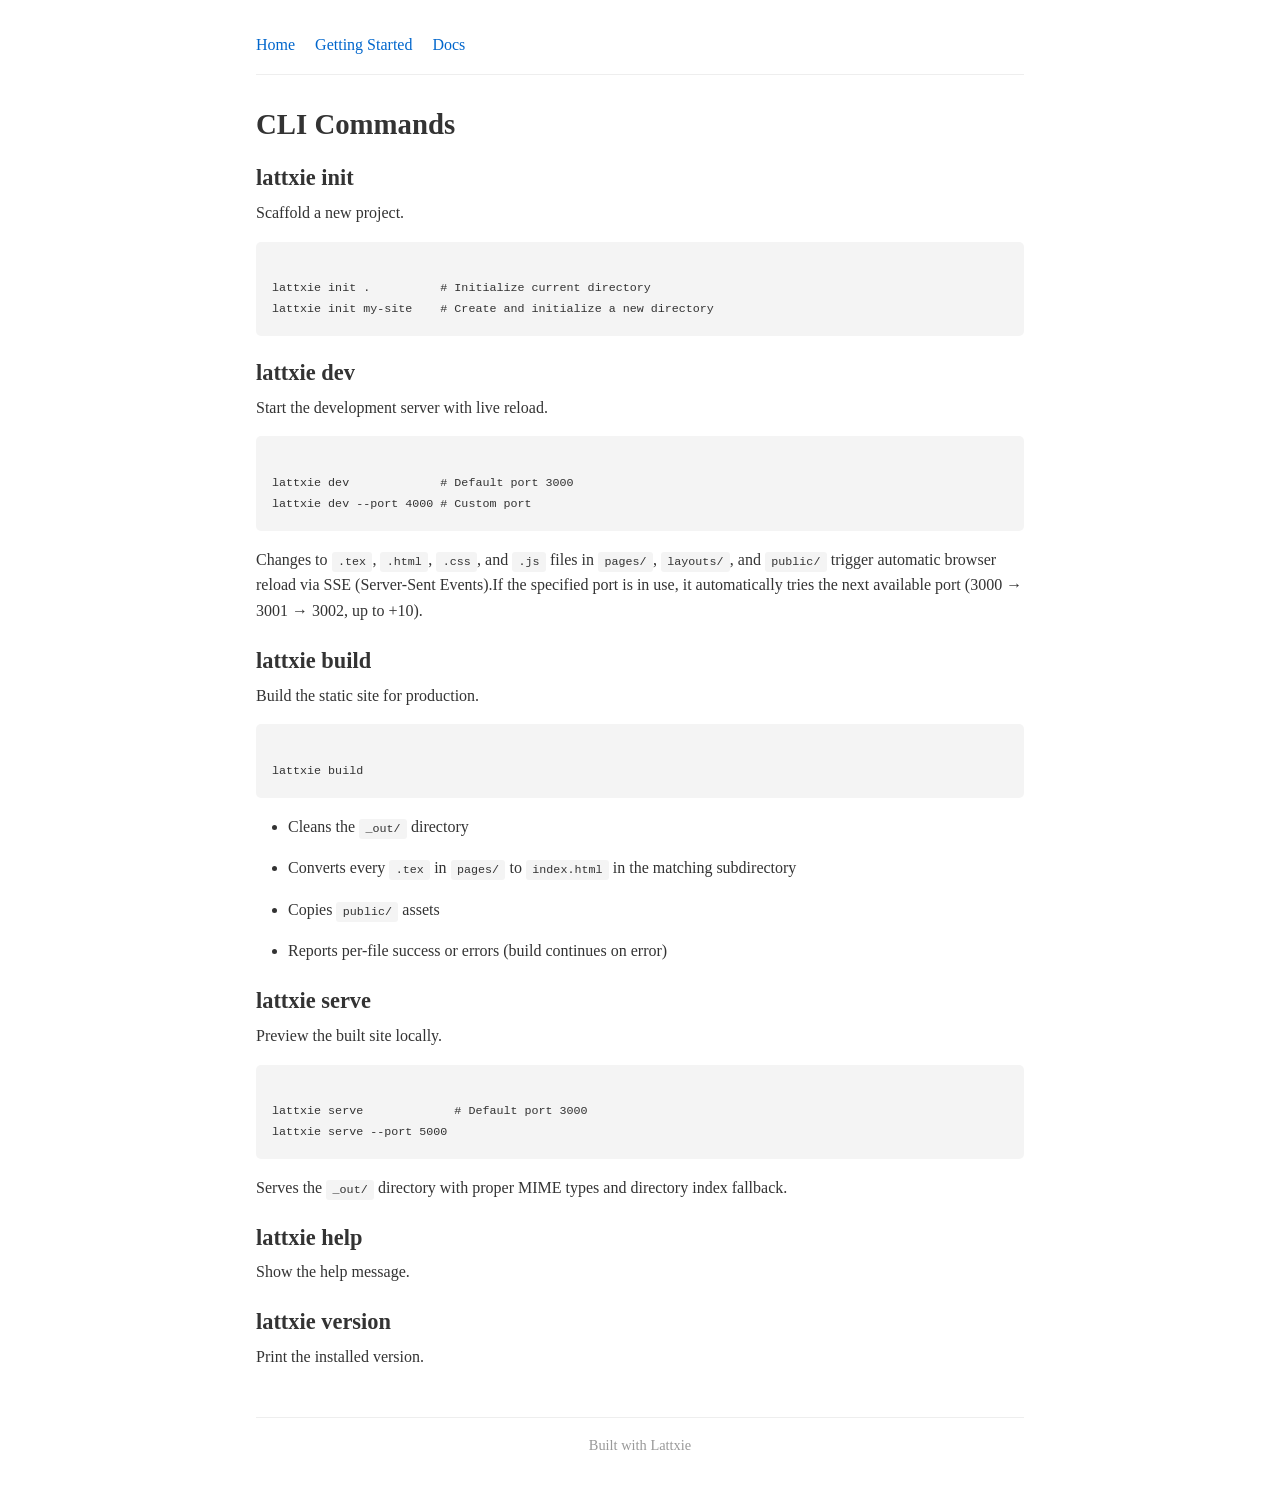
==== docs/commands/index.html @ a6fe91aa "Deploy docs site" ====
<!DOCTYPE html>
<html lang="en">
<head>
<meta charset="UTF-8">
<meta name="viewport" content="width=device-width, initial-scale=1">
<title>CLI Commands</title>
<link rel="stylesheet" href="/styles.css">
</head>
<body>
<header>
  <nav>
    <a href="/">Home</a>
    <a href="/getting-started">Getting Started</a>
    <a href="/docs">Docs</a>
  </nav>
</header>
<main>
<h2>CLI Commands</h2><h3>lattxie init</h3><p>Scaffold a new project.</p><pre><code>
lattxie init .          # Initialize current directory
lattxie init my-site    # Create and initialize a new directory
</code></pre><h3>lattxie dev</h3><p>Start the development server with live reload.</p><pre><code>
lattxie dev             # Default port 3000
lattxie dev --port 4000 # Custom port
</code></pre><p>Changes to <code>.tex</code>, <code>.html</code>, <code>.css</code>, and <code>.js</code> files in <code>pages/</code>, <code>layouts/</code>, and <code>public/</code> trigger automatic browser reload via SSE (Server-Sent Events).If the specified port is in use, it automatically tries the next available port (3000 → 3001 → 3002, up to +10).</p><h3>lattxie build</h3><p>Build the static site for production.</p><pre><code>
lattxie build
</code></pre><ul>
    <li><p>Cleans the <code>_out/</code> directory
  </p></li>
    <li><p>Converts every <code>.tex</code> in <code>pages/</code> to <code>index.html</code> in the matching subdirectory
  </p></li>
    <li><p>Copies <code>public/</code> assets
  </p></li>
    <li><p>Reports per-file success or errors (build continues on error)
</p></li>
</ul><h3>lattxie serve</h3><p>Preview the built site locally.</p><pre><code>
lattxie serve             # Default port 3000
lattxie serve --port 5000
</code></pre><p>Serves the <code>_out/</code> directory with proper MIME types and directory index fallback.</p><h3>lattxie help</h3><p>Show the help message.</p><h3>lattxie version</h3><p>Print the installed version.
</p>
</main>
<footer>
  <p>Built with Lattxie</p>
</footer>
</body>
</html>
---- styles.css ----
* {
  margin: 0;
  padding: 0;
  box-sizing: border-box;
}

body {
  font-family: Georgia, 'Times New Roman', Times, serif;
  line-height: 1.6;
  color: #333;
  max-width: 800px;
  margin: 0 auto;
  padding: 2rem 1rem;
}

header {
  margin-bottom: 2rem;
  padding-bottom: 1rem;
  border-bottom: 1px solid #eee;
}

nav a {
  text-decoration: none;
  color: #0066cc;
  margin-right: 1rem;
}

nav a:hover {
  text-decoration: underline;
}

h1, h2, h3, h4, h5 {
  margin-top: 1.5rem;
  margin-bottom: 0.5rem;
  line-height: 1.2;
}

h2 { font-size: 1.8rem; }
h3 { font-size: 1.4rem; }
h4 { font-size: 1.2rem; }

p {
  margin-bottom: 1rem;
}

ul, ol {
  margin-bottom: 1rem;
  padding-left: 2rem;
}

li {
  margin-bottom: 0.25rem;
}

code {
  background: #f4f4f4;
  padding: 0.2rem 0.4rem;
  border-radius: 3px;
  font-size: 0.9em;
}

pre {
  background: #f4f4f4;
  padding: 1rem;
  border-radius: 5px;
  overflow-x: auto;
  margin-bottom: 1rem;
}

pre code {
  background: none;
  padding: 0;
}

blockquote {
  border-left: 3px solid #0066cc;
  padding-left: 1rem;
  margin-left: 0;
  margin-bottom: 1rem;
  color: #666;
}

a {
  color: #0066cc;
}

img {
  max-width: 100%;
  height: auto;
}

footer {
  margin-top: 3rem;
  padding-top: 1rem;
  border-top: 1px solid #eee;
  text-align: center;
  color: #999;
  font-size: 0.9rem;
}

.math-inline {
  font-style: italic;
}

.math-display {
  text-align: center;
  margin: 1rem 0;
  font-size: 1.1em;
}

.abstract {
  background: #f9f9f9;
  padding: 1rem;
  border-radius: 5px;
  margin-bottom: 1rem;
  font-style: italic;
}
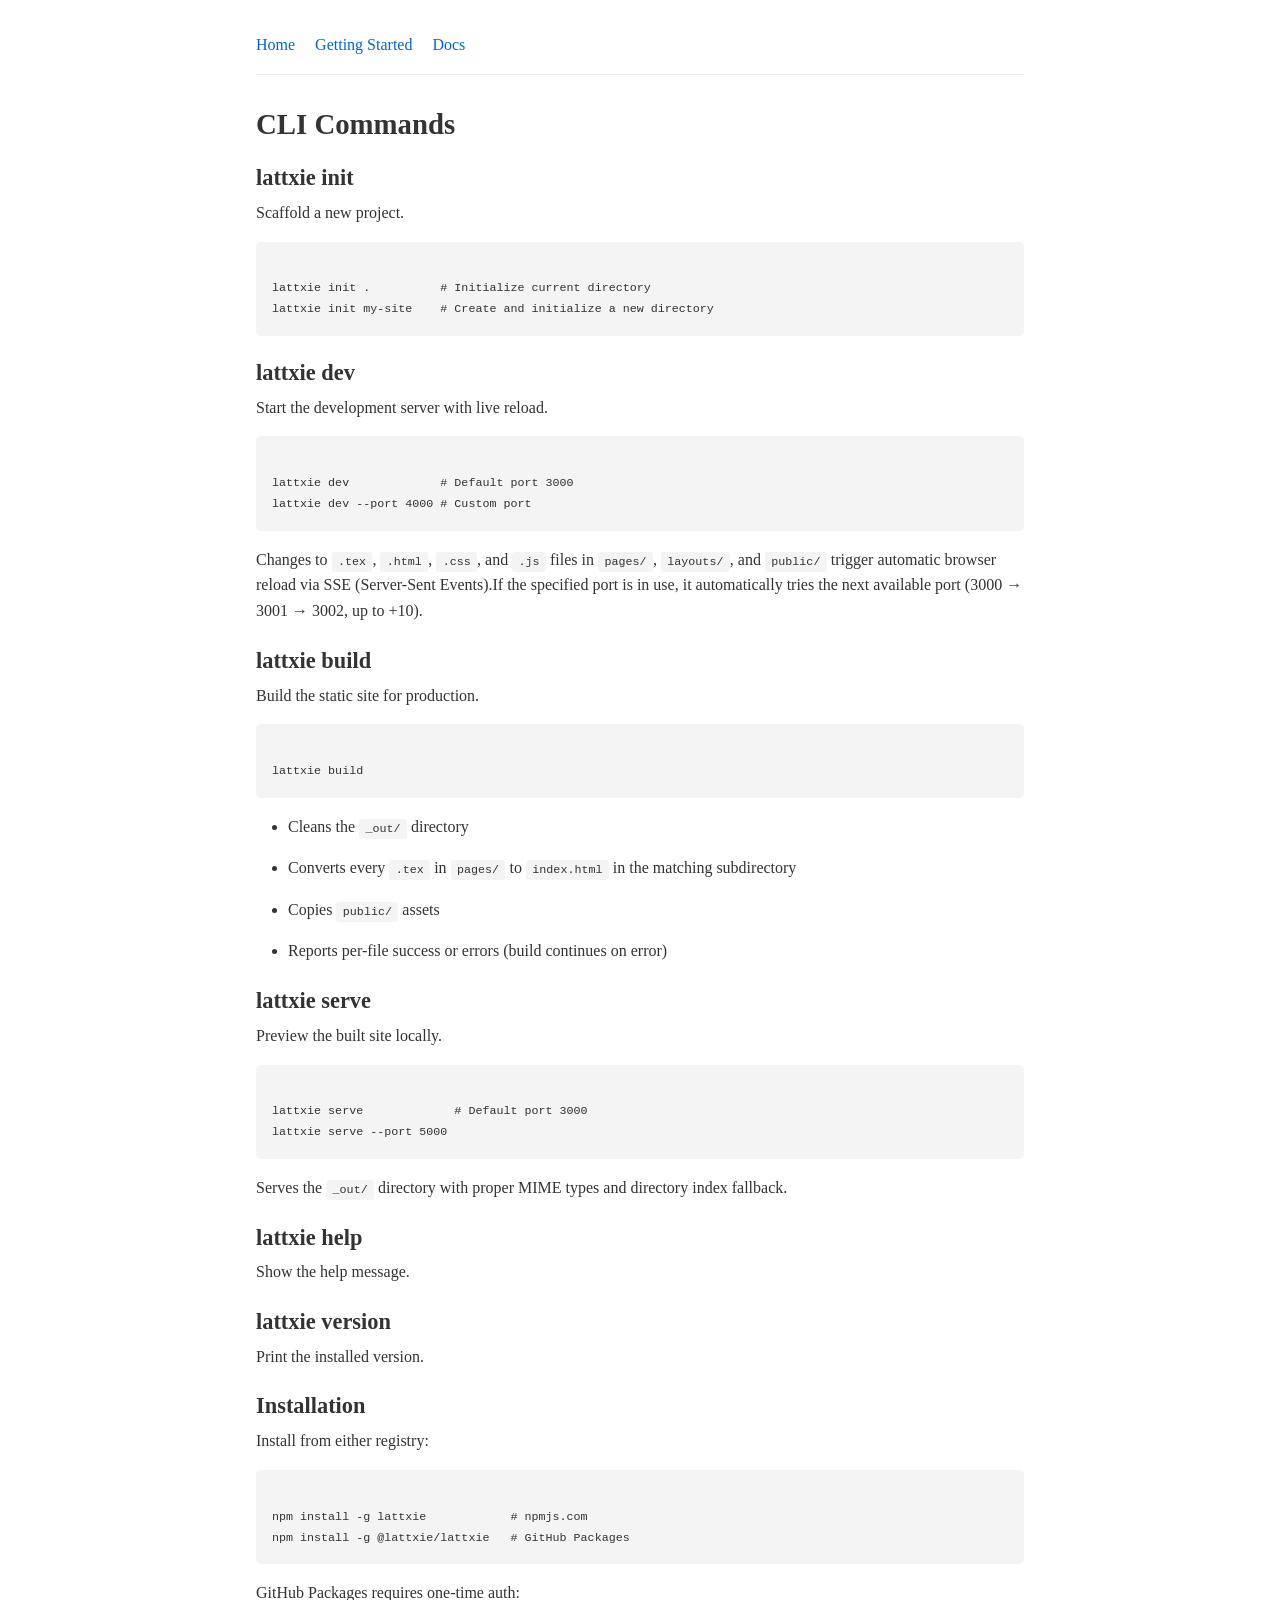
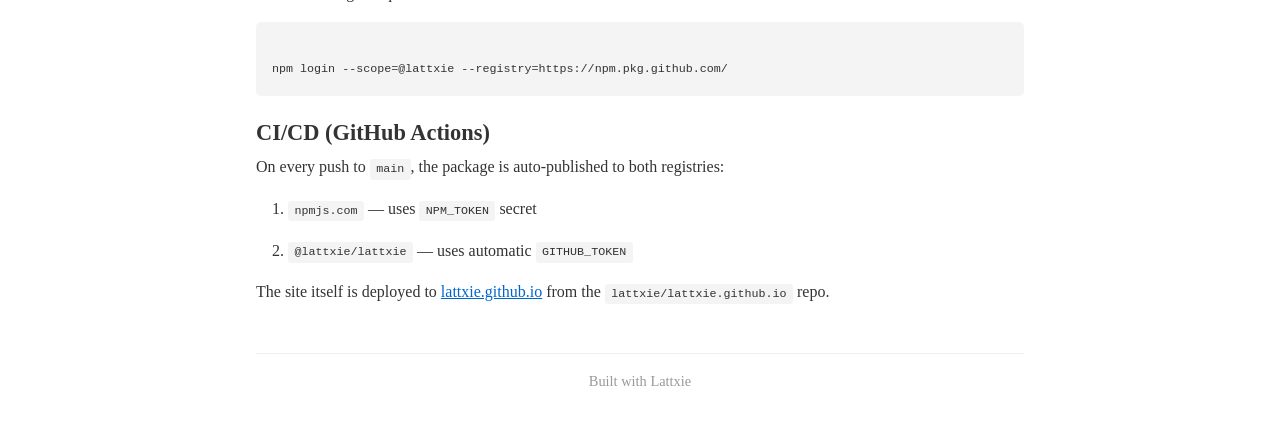
==== commit 623d1df4: "Update install instructions, add CI publishing docs" ====
--- a/docs/commands/index.html
+++ b/docs/commands/index.html
@@ -35,7 +35,16 @@
 </ul><h3>lattxie serve</h3><p>Preview the built site locally.</p><pre><code>
 lattxie serve             # Default port 3000
 lattxie serve --port 5000
-</code></pre><p>Serves the <code>_out/</code> directory with proper MIME types and directory index fallback.</p><h3>lattxie help</h3><p>Show the help message.</p><h3>lattxie version</h3><p>Print the installed version.
+</code></pre><p>Serves the <code>_out/</code> directory with proper MIME types and directory index fallback.</p><h3>lattxie help</h3><p>Show the help message.</p><h3>lattxie version</h3><p>Print the installed version.</p><h3>Installation</h3><p>Install from either registry:</p><pre><code>
+npm install -g lattxie            # npmjs.com
+npm install -g @lattxie/lattxie   # GitHub Packages
+</code></pre><p>GitHub Packages requires one-time auth:</p><pre><code>
+npm login --scope=@lattxie --registry=https://npm.pkg.github.com/
+</code></pre><h3>CI/CD (GitHub Actions)</h3><p>On every push to <code>main</code>, the package is auto-published to both registries:</p><ol>
+    <li><p><code>npmjs.com</code> — uses <code>NPM_TOKEN</code> secret
+  </p></li>
+    <li><p><code>@lattxie/lattxie</code> — uses automatic <code>GITHUB_TOKEN</code></p></li>
+</ol><p>The site itself is deployed to <a href="https://lattxie.github.io">lattxie.github.io</a> from the <code>lattxie/lattxie.github.io</code> repo.
 </p>
 </main>
 <footer>
